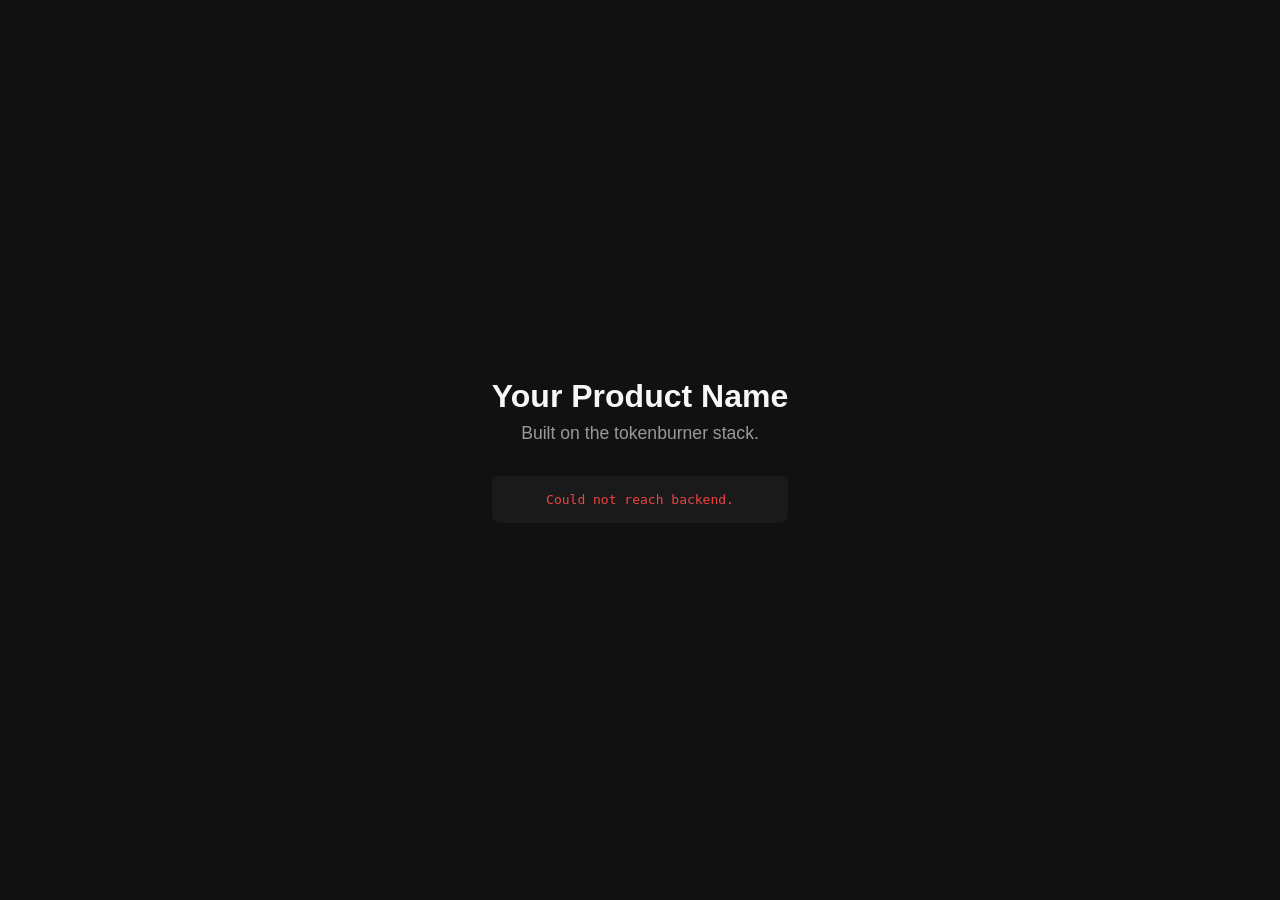
==== product-template/static/index.html @ 3e311393 "Add base stack CDK, product template, and pattern library Base stack: VPC, ALB, ECS cluster, Aurora " ====
<!DOCTYPE html>
<html lang="en">
<head>
    <meta charset="UTF-8">
    <meta name="viewport" content="width=device-width, initial-scale=1.0">
    <title>Tokenburner Product</title>
    <style>
        * { margin: 0; padding: 0; box-sizing: border-box; }
        body {
            font-family: -apple-system, BlinkMacSystemFont, 'Segoe UI', sans-serif;
            background: #111;
            color: #f7f7f7;
            display: flex;
            align-items: center;
            justify-content: center;
            min-height: 100vh;
        }
        .container {
            text-align: center;
            max-width: 600px;
            padding: 2rem;
        }
        h1 { font-size: 2rem; margin-bottom: 0.5rem; }
        p { color: #999; font-size: 1.1rem; }
        .status {
            margin-top: 2rem;
            padding: 1rem;
            background: #1a1a1a;
            border-radius: 8px;
            font-family: monospace;
            color: #4ade80;
        }
    </style>
</head>
<body>
    <div class="container">
        <h1>Your Product Name</h1>
        <p>Built on the tokenburner stack.</p>
        <div class="status" id="status">Checking health...</div>
    </div>
    <script>
        fetch('/health')
            .then(r => r.json())
            .then(d => {
                document.getElementById('status').textContent =
                    d.status === 'ok' ? 'Stack is live. Start building.' : 'Error: ' + d.detail;
            })
            .catch(() => {
                document.getElementById('status').textContent = 'Could not reach backend.';
                document.getElementById('status').style.color = '#ef4444';
            });
    </script>
</body>
</html>
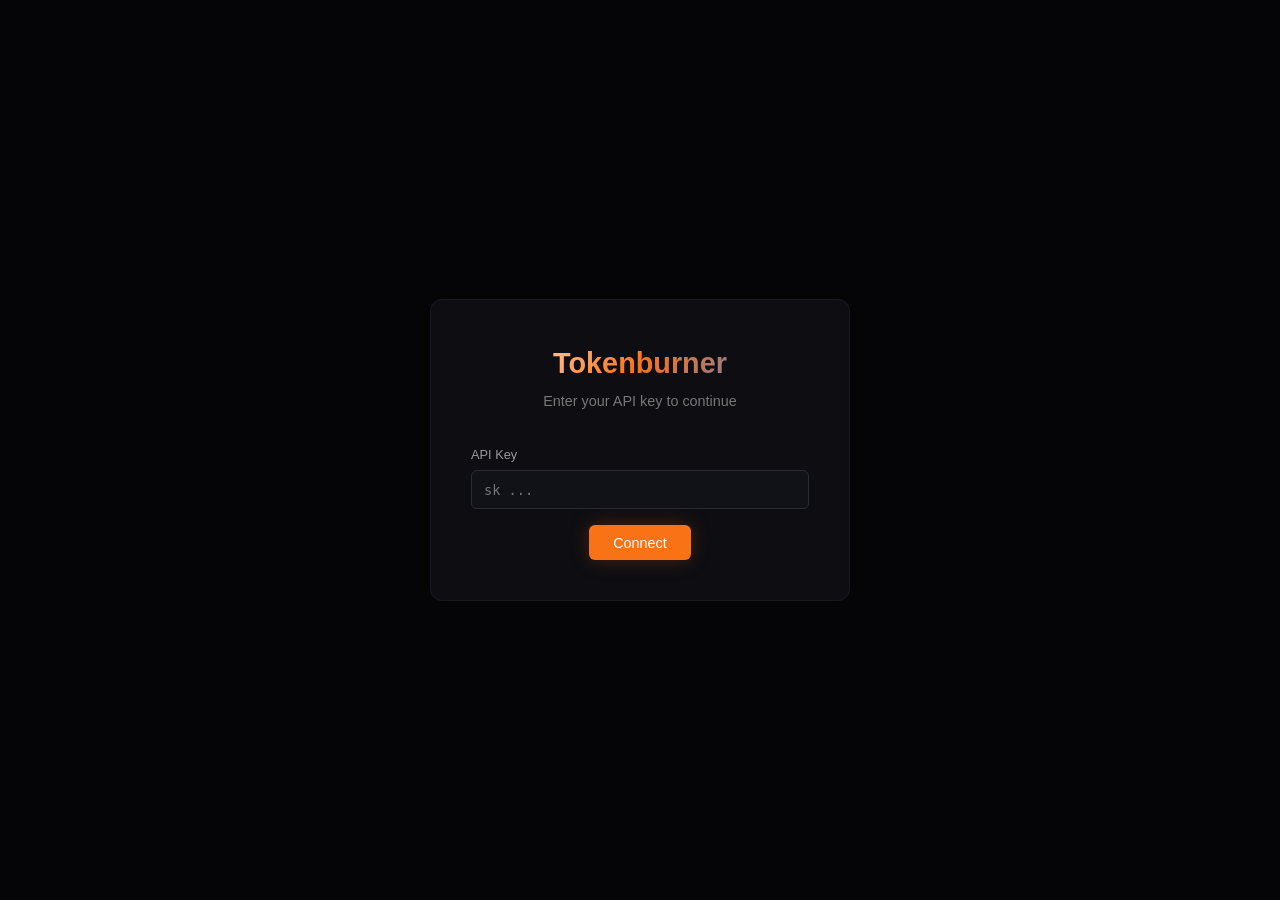
==== commit 4f843e95: "Add dev mode, Lambda+CloudFront deployment, SQLite-on-S3, Swagger docs, and dogfooding results Dev m" ====
--- a/product-template/static/index.html
+++ b/product-template/static/index.html
@@ -7,48 +7,363 @@
     <style>
         * { margin: 0; padding: 0; box-sizing: border-box; }
         body {
-            font-family: -apple-system, BlinkMacSystemFont, 'Segoe UI', sans-serif;
-            background: #111;
-            color: #f7f7f7;
-            display: flex;
-            align-items: center;
-            justify-content: center;
+            font-family: -apple-system, BlinkMacSystemFont, 'Segoe UI', Inter, sans-serif;
+            background: #050508;
+            color: #f0f0f0;
             min-height: 100vh;
-        }
-        .container {
-            text-align: center;
-            max-width: 600px;
-            padding: 2rem;
-        }
-        h1 { font-size: 2rem; margin-bottom: 0.5rem; }
-        p { color: #999; font-size: 1.1rem; }
-        .status {
-            margin-top: 2rem;
-            padding: 1rem;
-            background: #1a1a1a;
-            border-radius: 8px;
-            font-family: monospace;
-            color: #4ade80;
-        }
+            line-height: 1.6;
+        }
+        .page { max-width: 900px; margin: 0 auto; padding: 2rem; }
+
+        /* ─── Auth Screen ─── */
+        .auth-screen {
+            display: flex; align-items: center; justify-content: center;
+            min-height: 100vh;
+        }
+        .auth-box {
+            background: #0d0d12; border: 1px solid #1a1a24; border-radius: 12px;
+            padding: 2.5rem; width: 100%; max-width: 420px; text-align: center;
+        }
+        .auth-box h1 {
+            font-size: 1.8rem; font-weight: 800; margin-bottom: 0.25rem;
+            background: linear-gradient(135deg, #fff, #f97316, #3b82f6);
+            -webkit-background-clip: text; -webkit-text-fill-color: transparent;
+        }
+        .auth-box .subtitle { color: #777; font-size: 0.9rem; margin-bottom: 2rem; }
+        .auth-box label { display: block; text-align: left; color: #999; font-size: 0.8rem; margin-bottom: 0.3rem; }
+        .auth-box input {
+            width: 100%; padding: 0.65rem 0.75rem; margin-bottom: 1rem;
+            background: #111118; border: 1px solid #2a2a34; border-radius: 6px;
+            color: #f0f0f0; font-family: monospace; font-size: 0.85rem;
+        }
+        .auth-box input:focus { outline: none; border-color: #f97316; }
+        .auth-box .error { color: #ef4444; font-size: 0.85rem; margin-bottom: 1rem; display: none; }
+        .btn {
+            display: inline-block; padding: 0.6rem 1.5rem; border-radius: 6px;
+            font-size: 0.9rem; font-weight: 500; cursor: pointer; border: none;
+            transition: all 0.2s;
+        }
+        .btn-primary {
+            background: #f97316; color: white; box-shadow: 0 0 20px rgba(249,115,22,0.25);
+        }
+        .btn-primary:hover { background: #ea580c; }
+        .btn-primary:disabled { opacity: 0.5; cursor: wait; }
+
+        /* ─── User Picker ─── */
+        .user-picker { display: none; margin-top: 1.5rem; }
+        .user-picker h3 { font-size: 0.9rem; color: #999; margin-bottom: 0.75rem; }
+        .user-card {
+            display: flex; align-items: center; gap: 0.75rem;
+            padding: 0.75rem 1rem; margin-bottom: 0.5rem;
+            background: #111118; border: 1px solid #2a2a34; border-radius: 8px;
+            cursor: pointer; transition: all 0.15s;
+        }
+        .user-card:hover { border-color: #f97316; background: #161620; }
+        .user-avatar {
+            width: 36px; height: 36px; border-radius: 50%;
+            display: flex; align-items: center; justify-content: center;
+            font-weight: 700; font-size: 0.85rem; color: white;
+        }
+        .user-avatar.admin { background: #f97316; }
+        .user-avatar.editor { background: #3b82f6; }
+        .user-avatar.viewer { background: #8b5cf6; }
+        .user-info { text-align: left; }
+        .user-info .name { font-weight: 600; font-size: 0.9rem; }
+        .user-info .meta { color: #777; font-size: 0.75rem; }
+        .role-badge {
+            margin-left: auto; font-size: 0.7rem; padding: 0.2rem 0.5rem;
+            border-radius: 4px; text-transform: uppercase; font-weight: 600;
+        }
+        .role-badge.admin { background: rgba(249,115,22,0.15); color: #f97316; }
+        .role-badge.editor { background: rgba(59,130,246,0.15); color: #3b82f6; }
+        .role-badge.viewer { background: rgba(139,92,246,0.15); color: #8b5cf6; }
+
+        /* ─── Dashboard ─── */
+        .dashboard { display: none; }
+        .dash-header {
+            display: flex; align-items: center; justify-content: space-between;
+            padding: 1rem 0; border-bottom: 1px solid #1a1a24; margin-bottom: 1.5rem;
+        }
+        .dash-header .brand { font-weight: 700; font-size: 1.1rem; }
+        .dash-header .user-badge {
+            display: flex; align-items: center; gap: 0.5rem;
+            font-size: 0.85rem; color: #999;
+        }
+        .dash-header .user-badge .dot {
+            width: 8px; height: 8px; border-radius: 50%; background: #4ade80;
+        }
+        .btn-sm {
+            padding: 0.3rem 0.75rem; font-size: 0.8rem; border-radius: 4px;
+            background: #1a1a24; color: #999; border: 1px solid #2a2a34; cursor: pointer;
+        }
+        .btn-sm:hover { color: #f0f0f0; border-color: #444; }
+        .section-title {
+            font-size: 0.8rem; color: #666; text-transform: uppercase;
+            letter-spacing: 0.05em; margin-bottom: 0.75rem; margin-top: 1.5rem;
+        }
+        .data-table { width: 100%; border-collapse: collapse; margin-bottom: 1rem; }
+        .data-table th {
+            text-align: left; font-size: 0.75rem; color: #666; text-transform: uppercase;
+            padding: 0.5rem 0.75rem; border-bottom: 1px solid #1a1a24;
+        }
+        .data-table td {
+            padding: 0.6rem 0.75rem; border-bottom: 1px solid #111118; font-size: 0.85rem;
+        }
+        .data-table tr:hover td { background: #0d0d12; }
+        .badge {
+            display: inline-block; font-size: 0.7rem; padding: 0.15rem 0.4rem;
+            border-radius: 3px; font-weight: 600;
+        }
+        .badge-green { background: rgba(74,222,128,0.15); color: #4ade80; }
+        .badge-yellow { background: rgba(250,204,21,0.15); color: #facc15; }
+        .badge-red { background: rgba(239,68,68,0.15); color: #ef4444; }
+        .db-mode {
+            display: inline-block; font-size: 0.7rem; padding: 0.2rem 0.5rem;
+            border-radius: 4px; background: rgba(249,115,22,0.1); color: #f97316;
+        }
+        .stats { display: flex; gap: 1rem; margin-bottom: 1.5rem; flex-wrap: wrap; }
+        .stat-card {
+            flex: 1; min-width: 120px; background: #0d0d12; border: 1px solid #1a1a24;
+            border-radius: 8px; padding: 1rem; text-align: center;
+        }
+        .stat-card .value { font-size: 1.8rem; font-weight: 700; }
+        .stat-card .label { font-size: 0.75rem; color: #777; }
+        .footer {
+            text-align: center; padding: 2rem 0; color: #444; font-size: 0.8rem;
+            border-top: 1px solid #1a1a24; margin-top: 2rem;
+        }
+        .footer a { color: #f97316; text-decoration: none; }
     </style>
 </head>
 <body>
-    <div class="container">
-        <h1>Your Product Name</h1>
-        <p>Built on the tokenburner stack.</p>
-        <div class="status" id="status">Checking health...</div>
+
+<!-- ─── Auth Screen ─── -->
+<div class="auth-screen" id="authScreen">
+    <div class="auth-box">
+        <h1>Tokenburner</h1>
+        <div class="subtitle">Enter your API key to continue</div>
+
+        <div id="keyEntry">
+            <label>API Key</label>
+            <input type="text" id="apiKeyInput" placeholder="sk_..." autocomplete="off" spellcheck="false">
+            <div class="error" id="authError"></div>
+            <button class="btn btn-primary" id="connectBtn" onclick="connectKey()">Connect</button>
+        </div>
+
+        <div class="user-picker" id="userPicker">
+            <h3>Sign in as</h3>
+            <div id="userList"></div>
+        </div>
     </div>
-    <script>
-        fetch('/health')
-            .then(r => r.json())
-            .then(d => {
-                document.getElementById('status').textContent =
-                    d.status === 'ok' ? 'Stack is live. Start building.' : 'Error: ' + d.detail;
-            })
-            .catch(() => {
-                document.getElementById('status').textContent = 'Could not reach backend.';
-                document.getElementById('status').style.color = '#ef4444';
-            });
-    </script>
+</div>
+
+<!-- ─── Dashboard ─── -->
+<div class="page dashboard" id="dashboard">
+    <div class="dash-header">
+        <div class="brand">Tokenburner <span class="db-mode" id="dbMode"></span></div>
+        <div class="user-badge">
+            <span class="dot"></span>
+            <span id="currentUser"></span>
+            <button class="btn-sm" onclick="window.location='/api-docs'" style="background:#1a3a1a;color:#4ade80;border-color:#2a4a2a">API Docs</button>
+            <button class="btn-sm" onclick="signOut()">Sign Out</button>
+        </div>
+    </div>
+
+    <div class="stats" id="stats"></div>
+
+    <div class="section-title">Accounts</div>
+    <table class="data-table" id="accountsTable">
+        <thead><tr><th>ID</th><th>Name</th><th>Slug</th><th>Plan</th><th>Status</th></tr></thead>
+        <tbody></tbody>
+    </table>
+
+    <div class="section-title">Users</div>
+    <table class="data-table" id="usersTable">
+        <thead><tr><th>ID</th><th>Name</th><th>Email</th><th>Role</th><th>Account</th><th>Status</th></tr></thead>
+        <tbody></tbody>
+    </table>
+
+    <div class="section-title">Roles</div>
+    <table class="data-table" id="rolesTable">
+        <thead><tr><th>ID</th><th>Name</th><th>Description</th><th>Permissions</th></tr></thead>
+        <tbody></tbody>
+    </table>
+
+    <div class="footer">
+        &#x1F525; Brought to you by <a href="https://github.com/tokenburner-ai">tokenburner</a>
+    </div>
+</div>
+
+<script>
+let API_KEY = localStorage.getItem('tb_api_key') || '';
+let CURRENT_USER = null;
+
+// ─── API Helper ───
+async function api(path, opts = {}) {
+    const res = await fetch(path, {
+        ...opts,
+        headers: {
+            'Authorization': `Bearer ${API_KEY}`,
+            'Content-Type': 'application/json',
+            ...(opts.headers || {}),
+        },
+    });
+    if (res.status === 401) throw new Error('Invalid API key');
+    if (!res.ok) throw new Error(`HTTP ${res.status}`);
+    return res.json();
+}
+
+// ─── Auth Flow ───
+async function connectKey() {
+    const input = document.getElementById('apiKeyInput');
+    const err = document.getElementById('authError');
+    const btn = document.getElementById('connectBtn');
+    API_KEY = input.value.trim();
+
+    if (!API_KEY.startsWith('sk_')) {
+        err.textContent = 'API key must start with sk_';
+        err.style.display = 'block';
+        return;
+    }
+
+    btn.disabled = true;
+    btn.textContent = 'Connecting...';
+    err.style.display = 'none';
+
+    try {
+        const users = await api('/api/users');
+        localStorage.setItem('tb_api_key', API_KEY);
+        showUserPicker(users);
+    } catch (e) {
+        err.textContent = e.message === 'Invalid API key'
+            ? 'Invalid API key. Check your key and try again.'
+            : 'Connection failed: ' + e.message;
+        err.style.display = 'block';
+    } finally {
+        btn.disabled = false;
+        btn.textContent = 'Connect';
+    }
+}
+
+function showUserPicker(users) {
+    document.getElementById('keyEntry').style.display = 'none';
+    const picker = document.getElementById('userPicker');
+    picker.style.display = 'block';
+
+    const list = document.getElementById('userList');
+    list.innerHTML = '';
+
+    users.forEach(u => {
+        const role = (u.role_name || 'user').toLowerCase();
+        const initials = u.name.split(' ').map(w => w[0]).join('').slice(0, 2);
+        const card = document.createElement('div');
+        card.className = 'user-card';
+        card.onclick = () => signIn(u);
+        card.innerHTML = `
+            <div class="user-avatar ${role}">${initials}</div>
+            <div class="user-info">
+                <div class="name">${u.name}</div>
+                <div class="meta">${u.email}</div>
+            </div>
+            <span class="role-badge ${role}">${u.role_name || 'user'}</span>
+        `;
+        list.appendChild(card);
+    });
+}
+
+function signIn(user) {
+    CURRENT_USER = user;
+    localStorage.setItem('tb_user', JSON.stringify(user));
+    showDashboard();
+}
+
+function signOut() {
+    CURRENT_USER = null;
+    localStorage.removeItem('tb_user');
+    localStorage.removeItem('tb_api_key');
+    API_KEY = '';
+    document.getElementById('authScreen').style.display = 'flex';
+    document.getElementById('dashboard').style.display = 'none';
+    document.getElementById('keyEntry').style.display = 'block';
+    document.getElementById('userPicker').style.display = 'none';
+    document.getElementById('apiKeyInput').value = '';
+}
+
+// ─── Dashboard ───
+async function showDashboard() {
+    document.getElementById('authScreen').style.display = 'none';
+    document.getElementById('dashboard').style.display = 'block';
+    document.getElementById('currentUser').textContent = CURRENT_USER.name;
+
+    try {
+        const [health, accounts, users, roles] = await Promise.all([
+            api('/health'),
+            api('/api/accounts'),
+            api('/api/users'),
+            api('/api/roles'),
+        ]);
+
+        // DB mode badge
+        document.getElementById('dbMode').textContent = health.db_mode || 'unknown';
+
+        // Stats
+        document.getElementById('stats').innerHTML = `
+            <div class="stat-card"><div class="value">${accounts.length}</div><div class="label">Accounts</div></div>
+            <div class="stat-card"><div class="value">${users.length}</div><div class="label">Users</div></div>
+            <div class="stat-card"><div class="value">${roles.length}</div><div class="label">Roles</div></div>
+            <div class="stat-card"><div class="value" style="color:#4ade80">&#x2713;</div><div class="label">API Connected</div></div>
+        `;
+
+        // Accounts table
+        const atb = document.querySelector('#accountsTable tbody');
+        atb.innerHTML = accounts.map(a => `<tr>
+            <td>${a.id}</td><td>${a.name}</td><td><code>${a.slug}</code></td>
+            <td>${a.plan}</td>
+            <td>${a.active ? '<span class="badge badge-green">active</span>' : '<span class="badge badge-red">inactive</span>'}</td>
+        </tr>`).join('');
+
+        // Users table
+        const utb = document.querySelector('#usersTable tbody');
+        utb.innerHTML = users.map(u => `<tr>
+            <td>${u.id}</td><td>${u.name}</td><td>${u.email}</td>
+            <td><span class="role-badge ${(u.role_name||'').toLowerCase()}">${u.role_name || '—'}</span></td>
+            <td>${u.account_name}</td>
+            <td>${u.active ? '<span class="badge badge-green">active</span>' : '<span class="badge badge-red">inactive</span>'}</td>
+        </tr>`).join('');
+
+        // Roles table
+        const rtb = document.querySelector('#rolesTable tbody');
+        rtb.innerHTML = roles.map(r => `<tr>
+            <td>${r.id}</td><td>${r.name}</td><td>${r.description || '—'}</td>
+            <td>${(r.permissions || '').split(',').map(p => `<span class="badge badge-yellow">${p.trim()}</span>`).join(' ')}</td>
+        </tr>`).join('');
+
+    } catch (e) {
+        document.getElementById('stats').innerHTML =
+            `<div class="stat-card" style="flex:1"><div class="value" style="color:#ef4444">!</div><div class="label">${e.message}</div></div>`;
+    }
+}
+
+// ─── Auto-resume session ───
+(async function init() {
+    const savedUser = localStorage.getItem('tb_user');
+    const savedKey = localStorage.getItem('tb_api_key');
+    if (savedKey && savedUser) {
+        API_KEY = savedKey;
+        try {
+            CURRENT_USER = JSON.parse(savedUser);
+            await api('/health'); // verify key still works
+            showDashboard();
+        } catch {
+            signOut();
+        }
+    }
+
+    // Enter key submits
+    document.getElementById('apiKeyInput').addEventListener('keydown', e => {
+        if (e.key === 'Enter') connectKey();
+    });
+})();
+</script>
 </body>
 </html>
